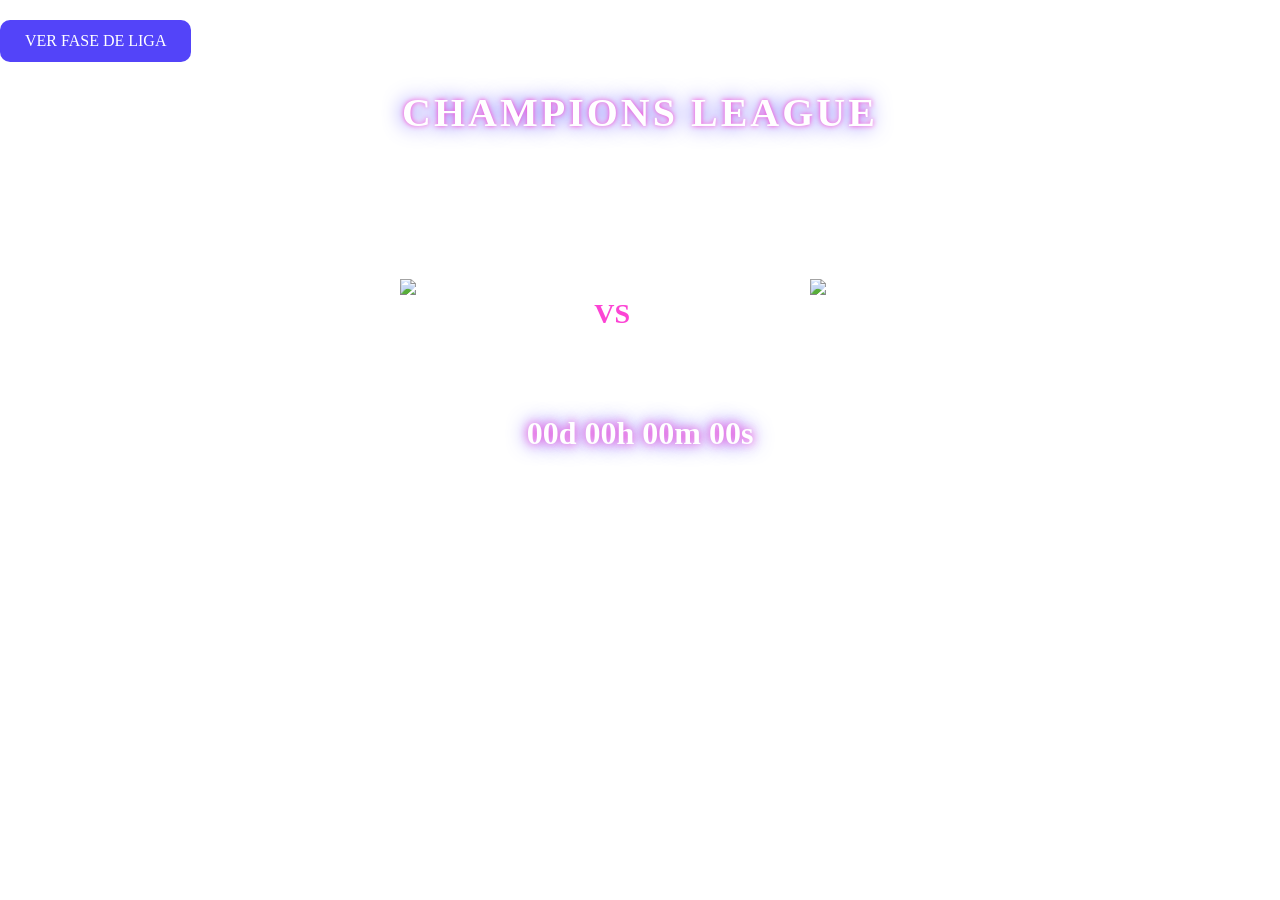
==== index.html @ 2ebe1181 "Add files via upload" ====
<!DOCTYPE html>
<html>
<head>
    <title>UCL</title>
    <link rel="stylesheet" href="style.css">
    <link rel="icon" href="favicon.png" type="image/png">
</head>
<body>
    <a href="fase.html" class="fase">VER FASE DE LIGA</a>
    <h1> CHAMPIONS LEAGUE </h1>
    
<div class="carta-partido">  

        <h2>FINAL UCL</h2>

        <div class="equipos">
            <div class="equipo-final">
                <img src="img/psg.png" alt="PSG">
                <span>PARIS</span>
            </div>
            <span class="vs">VS</span>

            <div class="equipo-final">
                <span>ARSENAL</span>
                <img src="img/arsenal.png" alt="Arsenal">
            </div>
            
        </div>



    <p class="fecha"> 31 Mayo 2026 - 16:00hs</p>

    <div id="contador">
        00d 00h 00m 00s
    </div>
</div>
</body>
</html>
---- style.css ----
body {
    background-image: url("img/fondo.png");
    background-size: cover;
    background-position: center;
    background-repeat: no-repeat;
    height: 100vh;
    margin: 0;
}

h1 {
    font-family: 'Georgia', serif ;
    font-size: 40px;
    color: #ffffff;
    text-align: center;
    letter-spacing: 3px;

    /*sombra*/
    text-shadow: 
    0 0 5px #fc44d4,
    0 0 20px #5344f9;

    /*animacion */
    transition:0.3s ease,
}

    /*efecto del mouse*/
h1 :hover{
    transform: scale(1.08);

    text-shadow: 
    0 0 10px #fc44d4,
    0 0 35px #5344f9;
}

.carta-partido{
    width: 500px;
    margin: 40px auto;
    padding: 30px;

    background: rgba(255, 255, 255, 0.08) ;/*crear la tarjeta*/
    backdrop-filter: blur(8px); /*fondo borroso*/

    border-radius: 20px;
    border: 1px solid rgba(255, 255, 255, 0.2);

    text-align: center;
    color: white;
}

.carta-partido h2 {
    font-size: 24px;
    margin-bottom: 25px;
}

.equipos {
    display: flex;
    justify-content: center;
    align-items: center;
    gap: 25px;

    font-size: 30px;
    font-weight: bold;
}

.vs {
    color: #fc44d4;
    font-size: 28px;
}

.fecha{
    margin-top: 20px;
    font-size: 18px;
    opacity: 0.8;
}

#contador {
    margin-top: 25px;

    font-size: 32px;
    font-weight: bold;

    color: #ffffff;

    text-shadow: 
    0 0 10px #fc44d4,
    0 0 20px #5344f9
}

.equipo-final{
    display: flex;
    align-items: center;
    justify-content: center;
    gap: 12px;
}
.equipo-final img {
    width: 70px;
    height: 70px;

    object-fit: contain;
    transition: 0.3 ease;
}

.fase{
    display: inline-block;
    margin-top: 20px;
    padding: 12px 25px;

    background: #5344f9;
    color: white;

    text-decoration: none;
    border-radius: 10px;
}
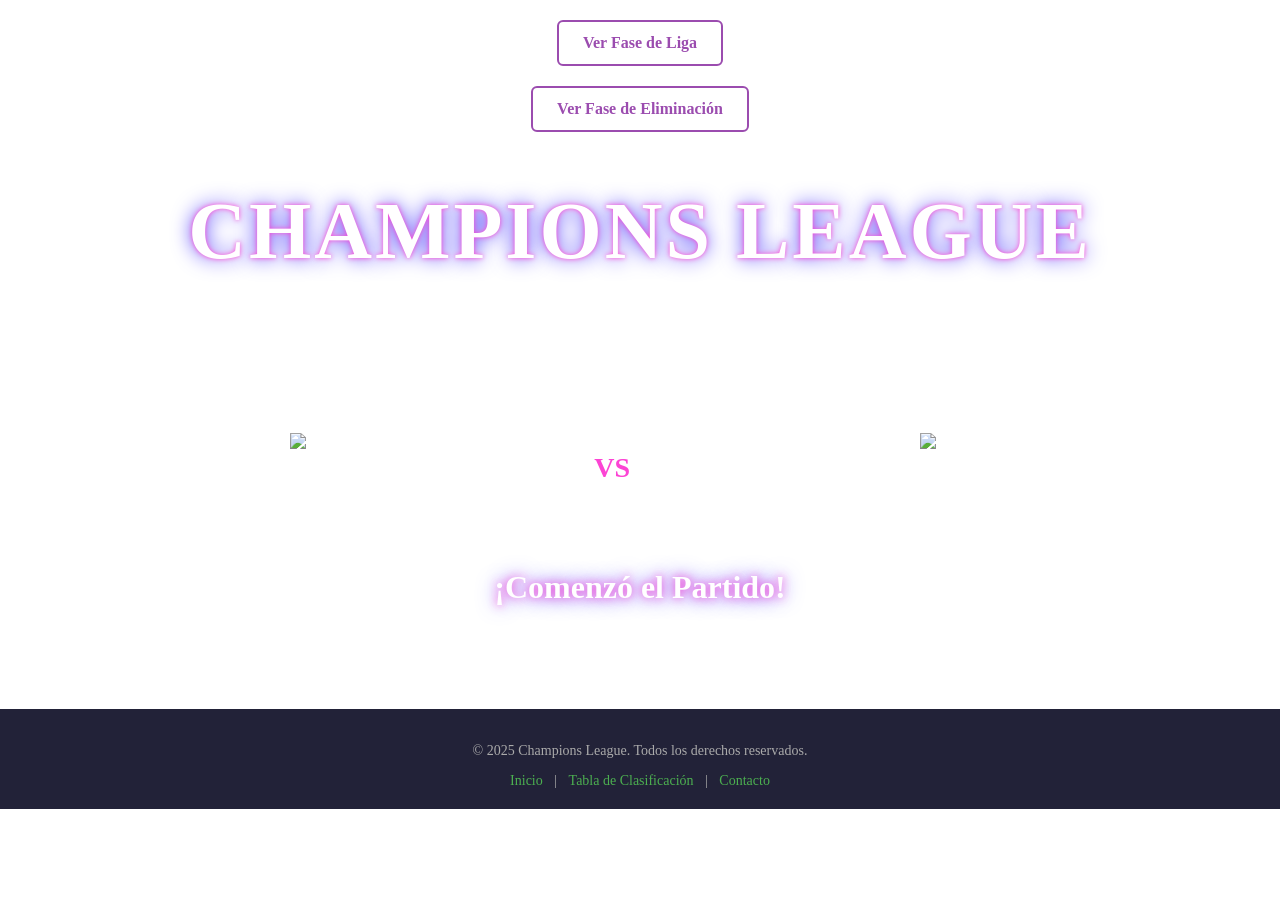
==== commit a7afea39: "Add files via upload" ====
--- a/index.html
+++ b/index.html
@@ -4,9 +4,13 @@
     <title>UCL</title>
     <link rel="stylesheet" href="style.css">
     <link rel="icon" href="favicon.png" type="image/png">
+    <meta name="viewport" content="width=device-width, initial-scale=1.0">
 </head>
 <body>
-    <a href="fase.html" class="fase">VER FASE DE LIGA</a>
+    <header class="header">
+    <a href="fase.html" class="boton-fase">Ver Fase de Liga</a>
+    <a href="eliminacion.html" class="boton-eliminacion">Ver Fase de Eliminación</a>
+    </header>
     <h1> CHAMPIONS LEAGUE </h1>
     
 <div class="carta-partido">  
@@ -31,9 +35,20 @@
 
     <p class="fecha"> 31 Mayo 2026 - 16:00hs</p>
 
-    <div id="contador">
-        00d 00h 00m 00s
-    </div>
+    <p id="contador">00d 00h 00m 00s</p>
 </div>
+
+<script src="script.js"></script>
+
+<footer class="footer">
+<div class="footer-content">
+    <p>© 2025 Champions League. Todos los derechos reservados.</p>
+    <nav class="footer-nav">
+        <a href="index.html">Inicio</a> |
+        <a href="tabla.html">Tabla de Clasificación</a> |
+        <a href="mailto:agustinmorenouni@gmail.com">Contacto</a>
+    </nav>
+</div>
+</footer>
 </body>
 </html>
--- a/style.css
+++ b/style.css
@@ -1,15 +1,49 @@
+html, body{
+    min-height: 100vh;
+    margin: 0;
+}
+
 body {
     background-image: url("img/fondo.png");
     background-size: cover;
     background-position: center;
     background-repeat: no-repeat;
-    height: 100vh;
-    margin: 0;
+    background-attachment: fixed;
+}
+
+.header{
+    flex-direction: column;
+    align-items: center;
+    display:flex;
+    gap: 20px;
+    justify-content: center;
+    margin-top: 20px;
+}
+
+.boton-fase, 
+.boton-eliminacion {
+text-decoration: none;
+color: #9b4caf;
+font-weight: bold;
+padding: 12px 24px;
+border: 2px solid #9b4caf;
+border-radius: 6px;
+transition: background-color 0.3s, color 0.3s;
+}
+
+.boton-fase:hover {
+background-color: #9b4caf;
+color: white;
+}
+
+.boton-eliminacion:hover {
+background-color: #9b4caf;
+color: white;
 }
 
 h1 {
     font-family: 'Georgia', serif ;
-    font-size: 40px;
+    font-size: clamp(2rem, 8vw, 5rem);
     color: #ffffff;
     text-align: center;
     letter-spacing: 3px;
@@ -33,7 +67,8 @@
 }
 
 .carta-partido{
-    width: 500px;
+    width: 90%;
+    max-width: 700px;
     margin: 40px auto;
     padding: 30px;
 
@@ -54,7 +89,7 @@
 
 .equipos {
     display: flex;
-    justify-content: center;
+    justify-content: space-between;
     align-items: center;
     gap: 25px;
 
@@ -89,7 +124,7 @@
 .equipo-final{
     display: flex;
     align-items: center;
-    justify-content: center;
+    justify-content: space-between;
     gap: 12px;
 }
 .equipo-final img {
@@ -111,3 +146,72 @@
     text-decoration: none;
     border-radius: 10px;
 }
+
+.footer {
+background: rgba(10, 10, 35, 0.9);
+color: #aaa;
+text-align: center;
+padding: 20px;
+font-size: 14px;
+margin-top: 40px;
+}
+
+.footer-content {
+max-width: 900px;
+margin: 0 auto;
+}
+
+.footer-nav a {
+color: #4CAF50;text-decoration: none;
+margin: 0 8px;
+font-weight: 500;
+transition: color 0.3s;
+}
+
+.footer-nav a:hover {
+color: #81c784;
+}
+
+.social-icons a {
+margin: 0 8px;
+font-size: 18px;
+color: #4CAF50;
+text-decoration: none;
+transition: color 0.3s;
+}
+
+.social-icons a:hover {
+color: #81c784;
+}
+
+@media (max-width: 768px) {
+.header {
+    flex-direction: column;
+    align-items: center;
+}
+
+.boton-eliminacion,
+.boton-fase {
+    width: 80%;
+    text-align: center;
+    max-width: 350px;
+    margin-bottom: 30px;
+}
+.carta-partido{
+
+    width: 95%;
+    padding: 20px;
+}
+
+h1 {
+    font-size: 3rem;
+}
+#contador{
+    font-size: 1.5rem;
+}
+
+.equipos{
+    flex-direction: column;
+    gap: 15px;
+}
+}
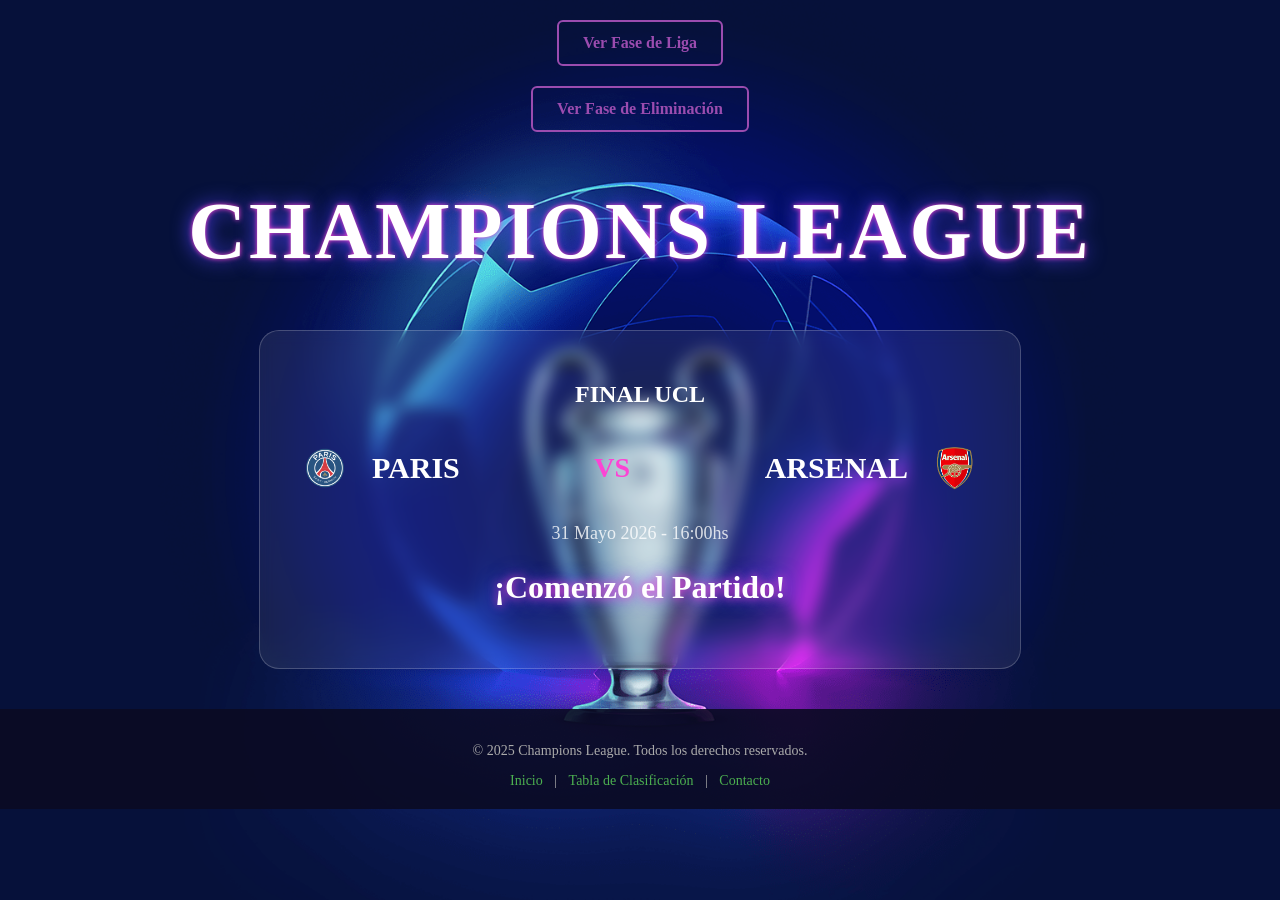
==== commit 1c827c60: "Add files via upload" ====
--- a/index.html
+++ b/index.html
@@ -19,14 +19,14 @@
 
         <div class="equipos">
             <div class="equipo-final">
-                <img src="img/psg.png" alt="PSG">
+                <img src="psg.png" alt="PSG">
                 <span>PARIS</span>
             </div>
             <span class="vs">VS</span>
 
             <div class="equipo-final">
                 <span>ARSENAL</span>
-                <img src="img/arsenal.png" alt="Arsenal">
+                <img src="arsenal.png" alt="Arsenal">
             </div>
             
         </div>
--- a/style.css
+++ b/style.css
@@ -4,7 +4,7 @@
 }
 
 body {
-    background-image: url("img/fondo.png");
+    background-image: url("fondo.png");
     background-size: cover;
     background-position: center;
     background-repeat: no-repeat;
